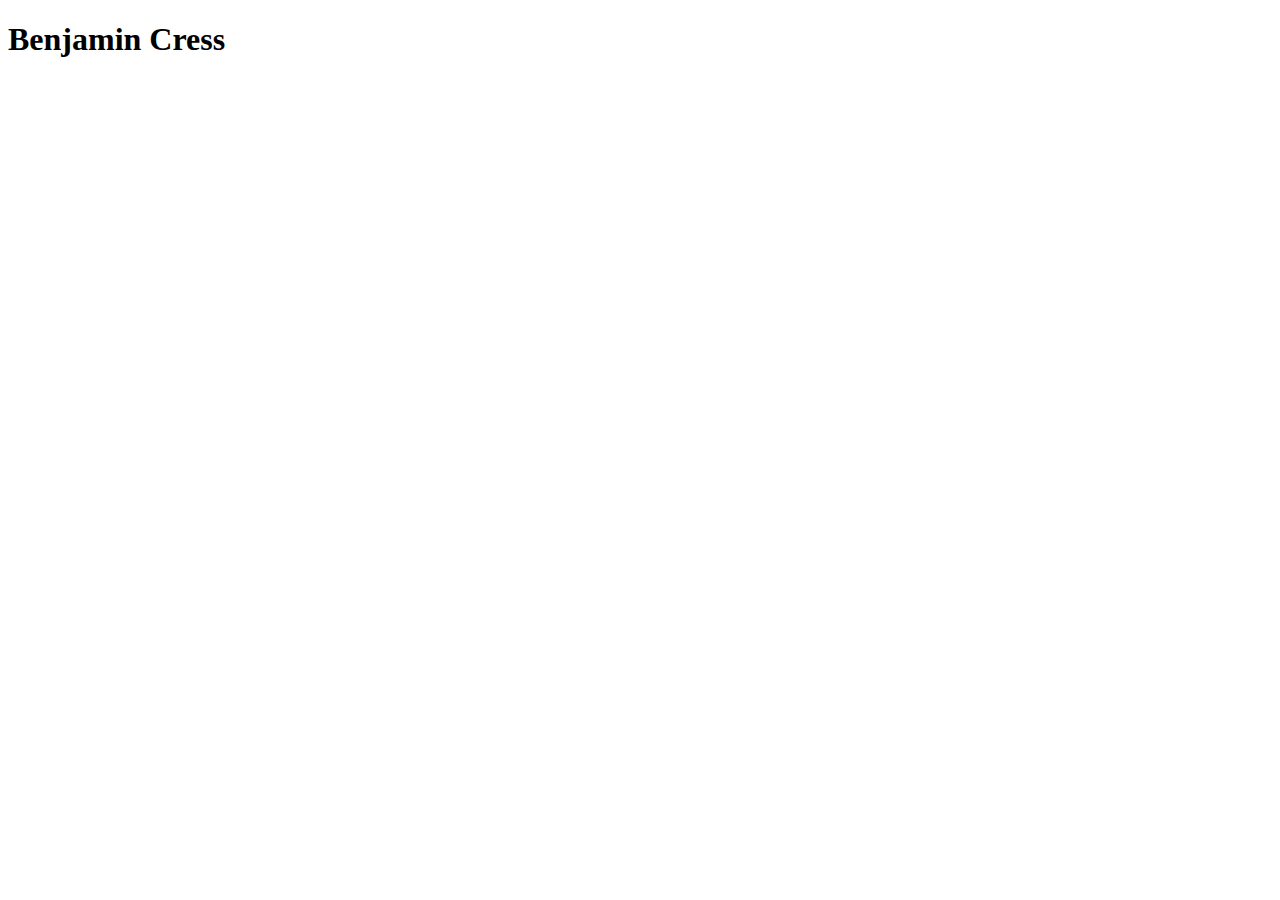
==== index.html @ 365048a5 "added index.html" ====
<!DOCTYPE html>
<html lang="en">
<head>
  <meta charset="UTF-8">
  <meta name="viewport" content="width=device-width, initial-scale=1.0">
  <meta http-equiv="X-UA-Compatible" content="ie=edge">
  <link rel="stylesheet" href="https://maxcdn.bootstrapcdn.com/bootstrap/4.0.0-beta/css/bootstrap.min.css" integrity="sha384-/Y6pD6FV/Vv2HJnA6t+vslU6fwYXjCFtcEpHbNJ0lyAFsXTsjBbfaDjzALeQsN6M" crossorigin="anonymous">
  <script src="https://code.jquery.com/jquery-3.2.1.slim.min.js" integrity="sha384-KJ3o2DKtIkvYIK3UENzmM7KCkRr/rE9/Qpg6aAZGJwFDMVNA/GpGFF93hXpG5KkN" crossorigin="anonymous"></script>
<script src="https://cdnjs.cloudflare.com/ajax/libs/popper.js/1.11.0/umd/popper.min.js" integrity="sha384-b/U6ypiBEHpOf/4+1nzFpr53nxSS+GLCkfwBdFNTxtclqqenISfwAzpKaMNFNmj4" crossorigin="anonymous"></script>
<script src="https://maxcdn.bootstrapcdn.com/bootstrap/4.0.0-beta/js/bootstrap.min.js" integrity="sha384-h0AbiXch4ZDo7tp9hKZ4TsHbi047NrKGLO3SEJAg45jXxnGIfYzk4Si90RDIqNm1" crossorigin="anonymous"></script>

  <title>Benjamin Cress Portfolio</title>
</head>
<body>
  <h1>Benjamin Cress</h1>
</body>
</html>
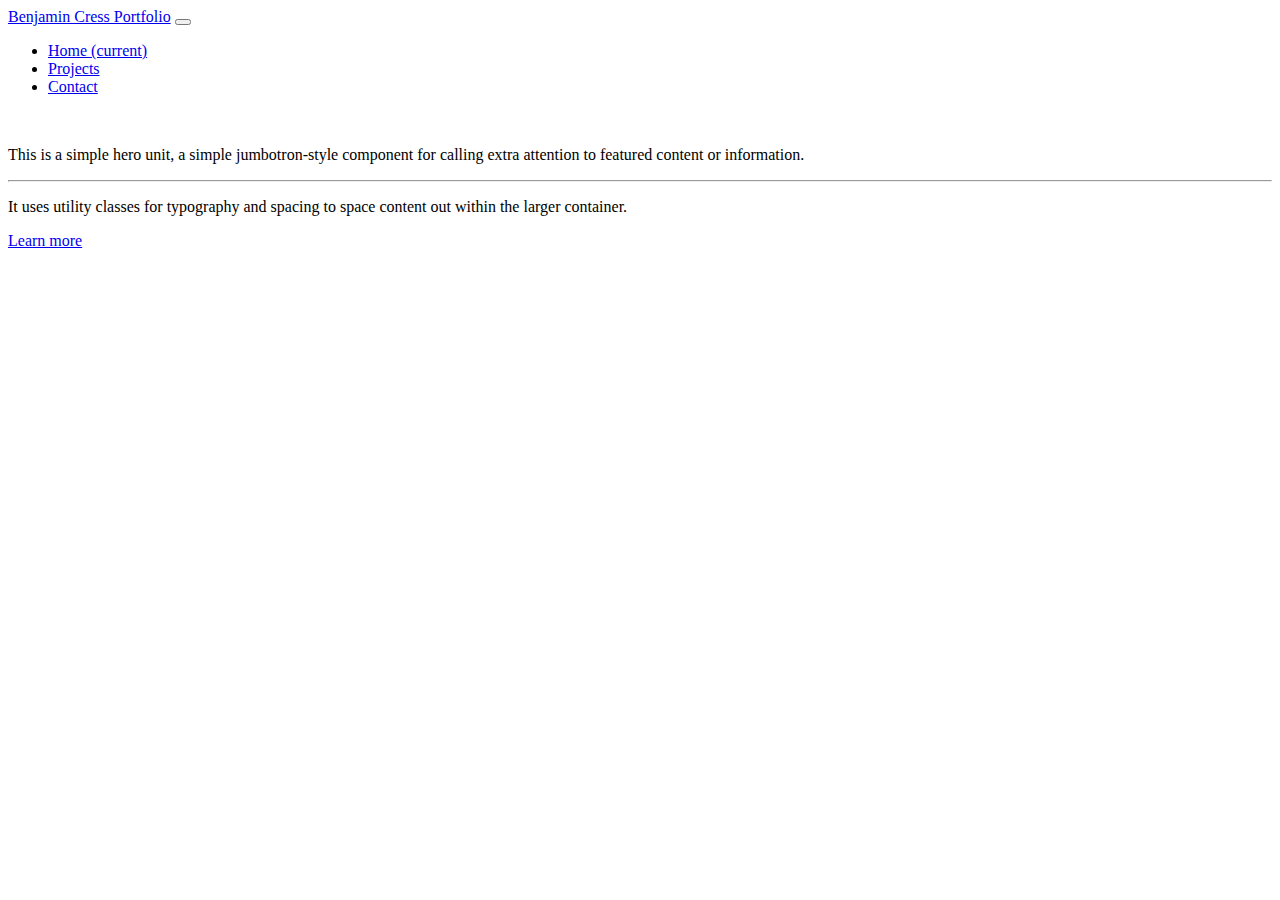
==== commit f97a4571: "images" ====
--- a/index.html
+++ b/index.html
@@ -1,17 +1,46 @@
 <!DOCTYPE html>
 <html lang="en">
+
 <head>
   <meta charset="UTF-8">
   <meta name="viewport" content="width=device-width, initial-scale=1.0">
   <meta http-equiv="X-UA-Compatible" content="ie=edge">
   <link rel="stylesheet" href="https://maxcdn.bootstrapcdn.com/bootstrap/4.0.0-beta/css/bootstrap.min.css" integrity="sha384-/Y6pD6FV/Vv2HJnA6t+vslU6fwYXjCFtcEpHbNJ0lyAFsXTsjBbfaDjzALeQsN6M" crossorigin="anonymous">
   <script src="https://code.jquery.com/jquery-3.2.1.slim.min.js" integrity="sha384-KJ3o2DKtIkvYIK3UENzmM7KCkRr/rE9/Qpg6aAZGJwFDMVNA/GpGFF93hXpG5KkN" crossorigin="anonymous"></script>
-<script src="https://cdnjs.cloudflare.com/ajax/libs/popper.js/1.11.0/umd/popper.min.js" integrity="sha384-b/U6ypiBEHpOf/4+1nzFpr53nxSS+GLCkfwBdFNTxtclqqenISfwAzpKaMNFNmj4" crossorigin="anonymous"></script>
-<script src="https://maxcdn.bootstrapcdn.com/bootstrap/4.0.0-beta/js/bootstrap.min.js" integrity="sha384-h0AbiXch4ZDo7tp9hKZ4TsHbi047NrKGLO3SEJAg45jXxnGIfYzk4Si90RDIqNm1" crossorigin="anonymous"></script>
-
+  <script src="https://cdnjs.cloudflare.com/ajax/libs/popper.js/1.11.0/umd/popper.min.js" integrity="sha384-b/U6ypiBEHpOf/4+1nzFpr53nxSS+GLCkfwBdFNTxtclqqenISfwAzpKaMNFNmj4" crossorigin="anonymous"></script>
+  <script src="https://maxcdn.bootstrapcdn.com/bootstrap/4.0.0-beta/js/bootstrap.min.js" integrity="sha384-h0AbiXch4ZDo7tp9hKZ4TsHbi047NrKGLO3SEJAg45jXxnGIfYzk4Si90RDIqNm1" crossorigin="anonymous"></script>
   <title>Benjamin Cress Portfolio</title>
 </head>
+
 <body>
-  <h1>Benjamin Cress</h1>
+  <nav class="navbar navbar-expand-lg navbar-light bg-light">
+    <a class="navbar-brand" href="#">Benjamin Cress Portfolio</a>
+    <button class="navbar-toggler" type="button" data-toggle="collapse" data-target="#navbarText" aria-controls="navbarText" aria-expanded="false" aria-label="Toggle navigation">
+    <span class="navbar-toggler-icon"></span>
+  </button>
+    <div class="collapse navbar-collapse" id="navbarText">
+      <ul class="navbar-nav mr-auto">
+        <li class="nav-item active">
+          <a class="nav-link" href="#">Home <span class="sr-only">(current)</span></a>
+        </li>
+        <li class="nav-item">
+          <a class="nav-link" href="#">Projects</a>
+        </li>
+        <li class="nav-item">
+          <a class="nav-link" href="#">Contact</a>
+        </li>
+      </ul>
+    </div>
+  </nav>
+  <div class="jumbotron">
+    <img src="images/me5.png" alt="">
+    <p class="lead">This is a simple hero unit, a simple jumbotron-style component for calling extra attention to featured content or information.</p>
+    <hr class="my-4">
+    <p>It uses utility classes for typography and spacing to space content out within the larger container.</p>
+    <p class="lead">
+      <a class="btn btn-primary btn-lg" href="#" role="button">Learn more</a>
+    </p>
+  </div>
 </body>
+
 </html>
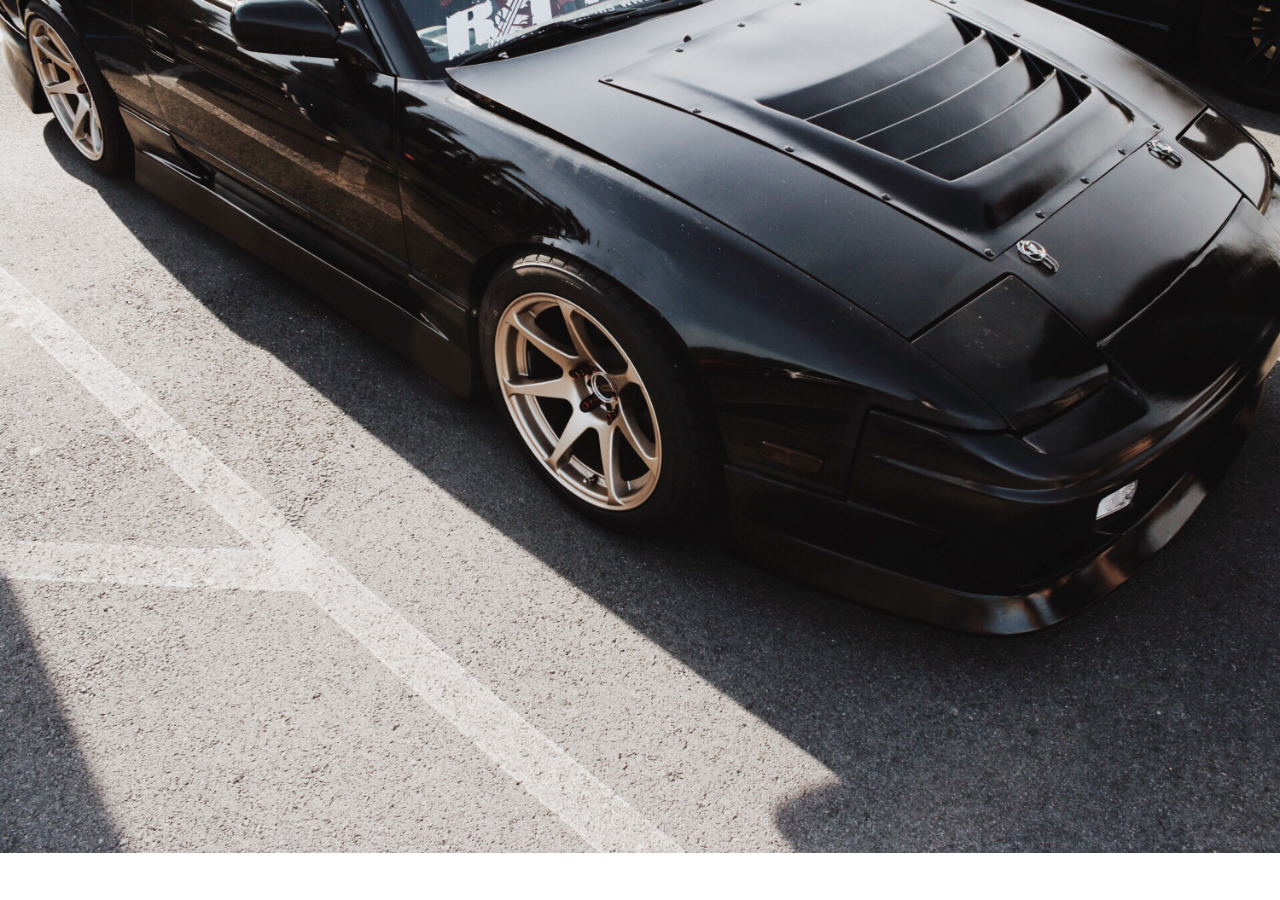
==== commit 117bcafe: "new start" ====
--- a/index.html
+++ b/index.html
@@ -1,6 +1,5 @@
 <!DOCTYPE html>
 <html lang="en">
-
 <head>
   <meta charset="UTF-8">
   <meta name="viewport" content="width=device-width, initial-scale=1.0">
@@ -9,38 +8,10 @@
   <script src="https://code.jquery.com/jquery-3.2.1.slim.min.js" integrity="sha384-KJ3o2DKtIkvYIK3UENzmM7KCkRr/rE9/Qpg6aAZGJwFDMVNA/GpGFF93hXpG5KkN" crossorigin="anonymous"></script>
   <script src="https://cdnjs.cloudflare.com/ajax/libs/popper.js/1.11.0/umd/popper.min.js" integrity="sha384-b/U6ypiBEHpOf/4+1nzFpr53nxSS+GLCkfwBdFNTxtclqqenISfwAzpKaMNFNmj4" crossorigin="anonymous"></script>
   <script src="https://maxcdn.bootstrapcdn.com/bootstrap/4.0.0-beta/js/bootstrap.min.js" integrity="sha384-h0AbiXch4ZDo7tp9hKZ4TsHbi047NrKGLO3SEJAg45jXxnGIfYzk4Si90RDIqNm1" crossorigin="anonymous"></script>
+  <link rel="stylesheet" href="css/master.css">
   <title>Benjamin Cress Portfolio</title>
 </head>
+<body>
 
-<body>
-  <nav class="navbar navbar-expand-lg navbar-light bg-light">
-    <a class="navbar-brand" href="#">Benjamin Cress Portfolio</a>
-    <button class="navbar-toggler" type="button" data-toggle="collapse" data-target="#navbarText" aria-controls="navbarText" aria-expanded="false" aria-label="Toggle navigation">
-    <span class="navbar-toggler-icon"></span>
-  </button>
-    <div class="collapse navbar-collapse" id="navbarText">
-      <ul class="navbar-nav mr-auto">
-        <li class="nav-item active">
-          <a class="nav-link" href="#">Home <span class="sr-only">(current)</span></a>
-        </li>
-        <li class="nav-item">
-          <a class="nav-link" href="#">Projects</a>
-        </li>
-        <li class="nav-item">
-          <a class="nav-link" href="#">Contact</a>
-        </li>
-      </ul>
-    </div>
-  </nav>
-  <div class="jumbotron">
-    <img src="images/me5.png" alt="">
-    <p class="lead">This is a simple hero unit, a simple jumbotron-style component for calling extra attention to featured content or information.</p>
-    <hr class="my-4">
-    <p>It uses utility classes for typography and spacing to space content out within the larger container.</p>
-    <p class="lead">
-      <a class="btn btn-primary btn-lg" href="#" role="button">Learn more</a>
-    </p>
-  </div>
 </body>
-
 </html>
--- a/css/master.css
+++ b/css/master.css
@@ -0,0 +1,5 @@
+body {
+  background-image: url("../images/design-backgrounds/background2.jpg");
+  background-size: cover;
+  background-repeat: no-repeat;
+}
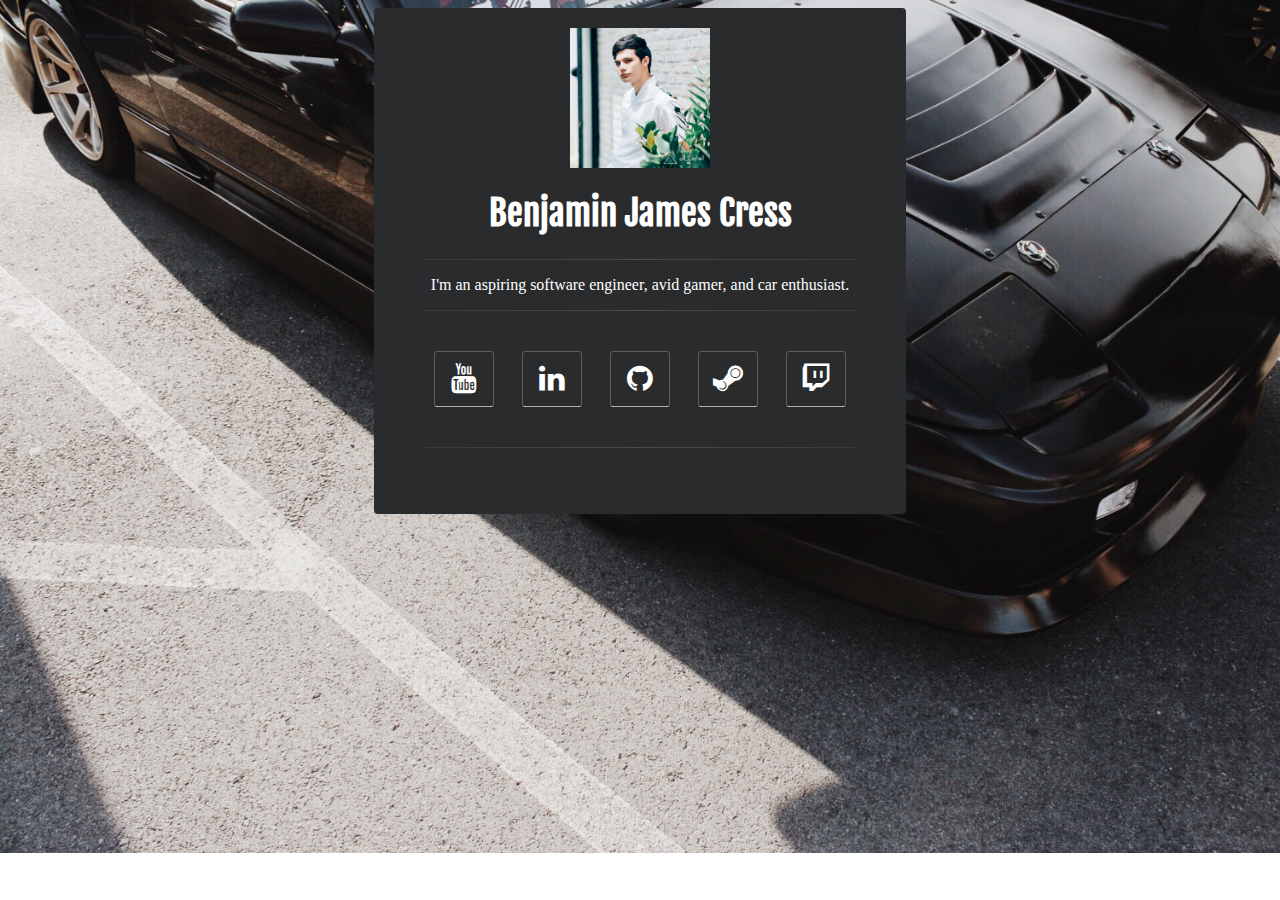
==== commit e629bcdc: "body work, text, buttons" ====
--- a/index.html
+++ b/index.html
@@ -1,5 +1,6 @@
 <!DOCTYPE html>
 <html lang="en">
+
 <head>
   <meta charset="UTF-8">
   <meta name="viewport" content="width=device-width, initial-scale=1.0">
@@ -9,9 +10,37 @@
   <script src="https://cdnjs.cloudflare.com/ajax/libs/popper.js/1.11.0/umd/popper.min.js" integrity="sha384-b/U6ypiBEHpOf/4+1nzFpr53nxSS+GLCkfwBdFNTxtclqqenISfwAzpKaMNFNmj4" crossorigin="anonymous"></script>
   <script src="https://maxcdn.bootstrapcdn.com/bootstrap/4.0.0-beta/js/bootstrap.min.js" integrity="sha384-h0AbiXch4ZDo7tp9hKZ4TsHbi047NrKGLO3SEJAg45jXxnGIfYzk4Si90RDIqNm1" crossorigin="anonymous"></script>
   <link rel="stylesheet" href="css/master.css">
+  <link href="https://fonts.googleapis.com/css?family=Anton|Fjalla+One" rel="stylesheet">
+  <link href="https://maxcdn.bootstrapcdn.com/font-awesome/4.7.0/css/font-awesome.min.css" rel="stylesheet" integrity="sha384-wvfXpqpZZVQGK6TAh5PVlGOfQNHSoD2xbE+QkPxCAFlNEevoEH3Sl0sibVcOQVnN" crossorigin="anonymous">
   <title>Benjamin Cress Portfolio</title>
 </head>
+
 <body>
+  <div class="content-box">
+    <img src="images/me5.jpg" class="rounded-circle profile-photo">
+    <h1>Benjamin James Cress</h1>
+    <hr class="hr-line">
+    <p>I'm an aspiring software engineer, avid gamer, and car enthusiast.</p>
+    <hr class="hr-line">
+    <h3 class="title" style="font-size:30px;">
+      <a class="social-btn" href="https://www.youtube.com/channel/UC_zNNlzeu3OpBBKPAsFiCzA" target="_blank" rel="noopener noreferrer">
+        <i class="fa fa-fw fa-youtube"></i>
+      </a>
+      <a class="social-btn" href="https://www.linkedin.com/in/benjamin-cress-10638875/" target="_blank" rel="noopener noreferrer">
+        <i class="fa fa-fw fa-linkedin"></i>
+      </a>
+      <a class="social-btn" href="https://github.com/BenjaminCress" target="_blank" rel="noopener noreferrer">
+        <i class="fa fa-fw fa-github"></i>
+      </a>
+      <a class="social-btn" href="http://steamcommunity.com/profiles/76561198002824047" target="_blank" rel="noopener noreferrer">
+        <i class="fa fa-fw fa-steam"></i>
+      </a>
+      <a class="social-btn" href="https://www.twitch.tv/mecooler1" target="_blank" rel="noopener noreferrer">
+        <i class="fa fa-fw fa-twitch"></i>
+      </a>
+    </h3>
+    <hr class="hr-line">
+  </div>
+</body>
 
-</body>
 </html>
--- a/css/master.css
+++ b/css/master.css
@@ -2,4 +2,85 @@
   background-image: url("../images/design-backgrounds/background2.jpg");
   background-size: cover;
   background-repeat: no-repeat;
+  display: flex;
+  justify-content: center;
+  align-items: center;
+  color: white;
 }
+
+.content-box {
+  background-color: #292b2d;
+  padding: 50px;
+  border-radius: 4px;
+  display: block;
+  margin: auto;
+  max-width: 50%;
+}
+
+.profile-photo {
+  max-width: 140px;
+  display: block;
+  margin: auto;
+  margin-top: -30px;
+  margin-bottom: 20px;
+}
+
+.hr-line {
+  height: 1px;
+  opacity: 0.15;
+  background: -webkit-linear-gradient(left, rgb(140, 140, 140), rgb(255, 255, 255), rgb(140, 140, 140));
+  border-width: 0px;
+  border-style: initial;
+  border-color: initial;
+  border-image: initial;
+  margin: 1em 0px;
+}
+
+.title {
+    text-align: center;
+    font-weight: bold;
+}
+
+h1 {
+  font-family: 'Fjalla One', sans-serif;
+  font-size: 35px;
+  text-align: center;
+  font-weight: bold;
+}
+
+p {
+  text-align: center;
+}
+
+h3 {
+    display: block;
+    font-size: 1.17em;
+    -webkit-margin-before: 1em;
+    -webkit-margin-after: 1em;
+    -webkit-margin-start: 0px;
+    -webkit-margin-end: 0px;
+    font-weight: bold;
+}
+
+a {
+    transition: color .4s;
+    color: #ffffff;
+}
+a:hover {
+  color: #e2c283;
+}
+
+.social-btn, .btn {
+    display: inline-block;
+    border: 1px solid;
+    border-color: rgba(140,140,140,0.5) rgba(140,140,140,0.5) #afafaf;
+    border-radius: 3px;
+    text-decoration: none;
+    background: #292b2d;
+    color: #fff;
+}
+
+.social-btn {
+    padding: 10px;
+    margin: 10px;
+}
